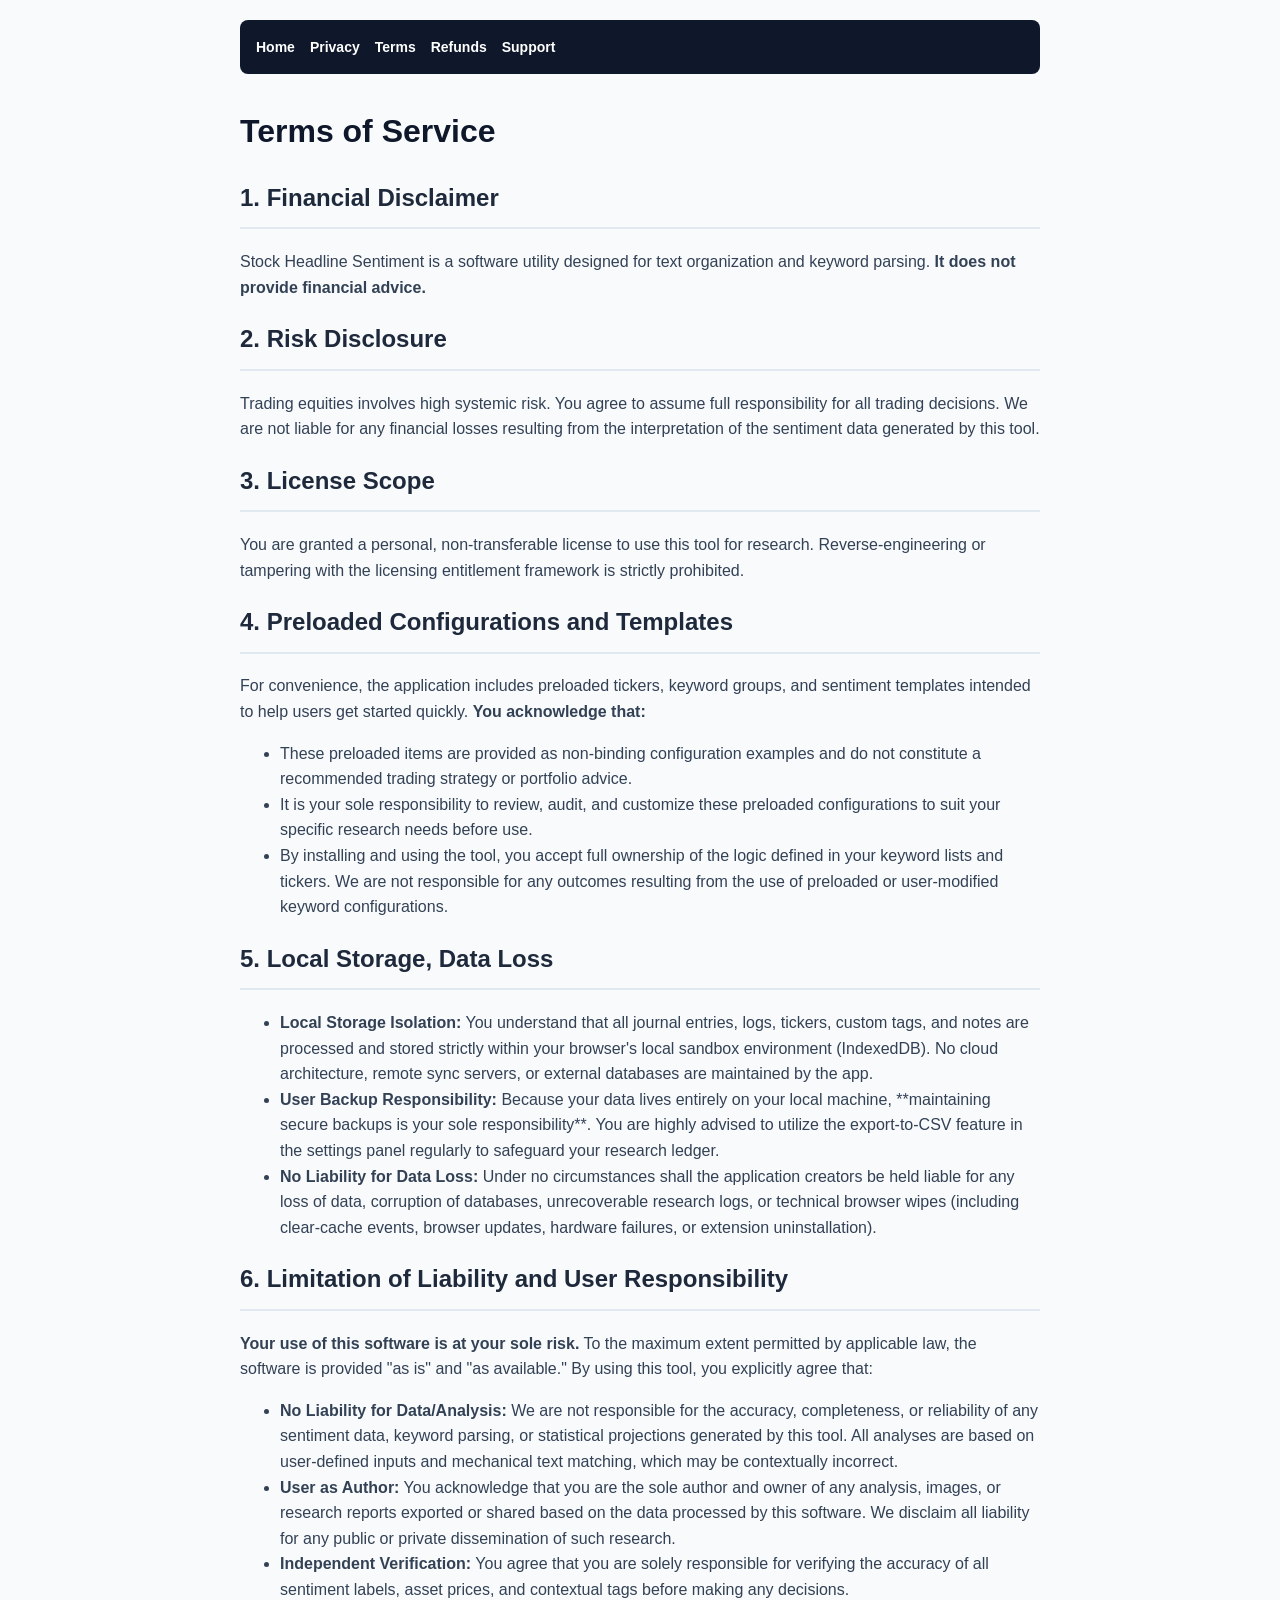
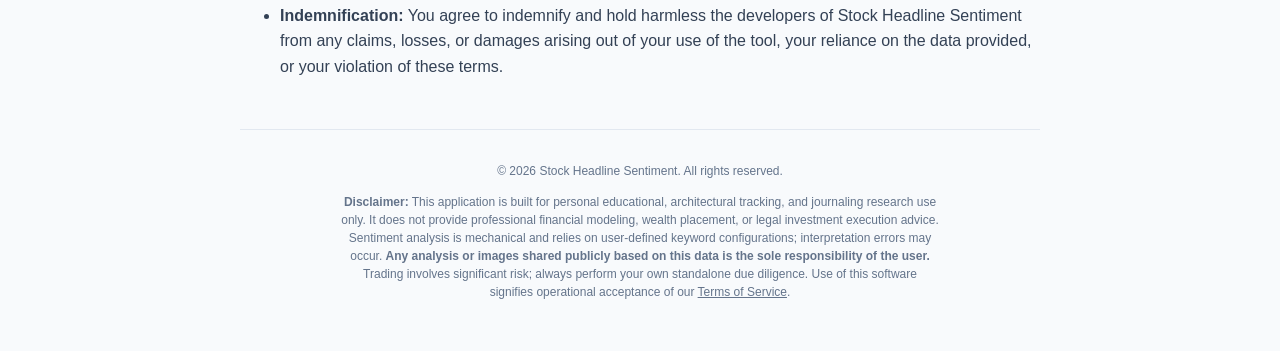
==== terms.html @ 4a67e8de "Add files via upload" ====
<!DOCTYPE html>
<html lang="en">
<head>
    <meta charset="UTF-8">
    <title>Terms of Service - Stock Headline Sentiment</title>
    <link rel="stylesheet" href="style.css">
</head>

<body>

<nav>
    <a href="index.html">Home</a>
    <a href="privacy.html">Privacy</a>
    <a href="terms.html">Terms</a>
    <a href="refund.html">Refunds</a>
    <a href="support.html">Support</a>
</nav>

    <h1>Terms of Service</h1>
    <h2>1. Financial Disclaimer</h2>
    <p>Stock Headline Sentiment is a software utility designed for text organization and keyword parsing. <strong>It does not provide financial advice.</strong></p>
    
    <h2>2. Risk Disclosure</h2>
    <p>Trading equities involves high systemic risk. You agree to assume full responsibility for all trading decisions. We are not liable for any financial losses resulting from the interpretation of the sentiment data generated by this tool.</p>
    
    <h2>3. License Scope</h2>
    <p>You are granted a personal, non-transferable license to use this tool for research. Reverse-engineering or tampering with the licensing entitlement framework is strictly prohibited.</p>

<h2>4. Preloaded Configurations and Templates</h2>
    <p>
        For convenience, the application includes preloaded tickers, keyword groups, and sentiment templates intended to help users get started quickly. 
        <strong>You acknowledge that:</strong>
    </p>
    <ul>
        <li>These preloaded items are provided as non-binding configuration examples and do not constitute a recommended trading strategy or portfolio advice.</li>
        <li>It is your sole responsibility to review, audit, and customize these preloaded configurations to suit your specific research needs before use.</li>
        <li>By installing and using the tool, you accept full ownership of the logic defined in your keyword lists and tickers. We are not responsible for any outcomes resulting from the use of preloaded or user-modified keyword configurations.</li>
    </ul>

<h2>5. Local Storage, Data Loss</h2>
    <ul>
        <li><strong>Local Storage Isolation:</strong> You understand that all journal entries, logs, tickers, custom tags, and notes are processed and stored strictly within your browser's local sandbox environment (IndexedDB). No cloud architecture, remote sync servers, or external databases are maintained by the app.</li>
        <li><strong>User Backup Responsibility:</strong> Because your data lives entirely on your local machine, **maintaining secure backups is your sole responsibility**. You are highly advised to utilize the export-to-CSV feature in the settings panel regularly to safeguard your research ledger.</li>
        <li><strong>No Liability for Data Loss:</strong> Under no circumstances shall the application creators be held liable for any loss of data, corruption of databases, unrecoverable research logs, or technical browser wipes (including clear-cache events, browser updates, hardware failures, or extension uninstallation).</li>

    </ul>

<h2>6. Limitation of Liability and User Responsibility</h2>
    <p>
        <strong>Your use of this software is at your sole risk.</strong> 
        To the maximum extent permitted by applicable law, the software is provided "as is" and "as available." 
        By using this tool, you explicitly agree that:
    </p>
    <ul>
        <li><strong>No Liability for Data/Analysis:</strong> We are not responsible for the accuracy, completeness, or reliability of any sentiment data, keyword parsing, or statistical projections generated by this tool. All analyses are based on user-defined inputs and mechanical text matching, which may be contextually incorrect.</li>
        <li><strong>User as Author:</strong> You acknowledge that you are the sole author and owner of any analysis, images, or research reports exported or shared based on the data processed by this software. We disclaim all liability for any public or private dissemination of such research.</li>
        <li><strong>Independent Verification:</strong> You agree that you are solely responsible for verifying the accuracy of all sentiment labels, asset prices, and contextual tags before making any decisions.</li>
        <li><strong>Indemnification:</strong> You agree to indemnify and hold harmless the developers of Stock Headline Sentiment from any claims, losses, or damages arising out of your use of the tool, your reliance on the data provided, or your violation of these terms.</li>
    </ul>

<footer style="margin-top: 50px; padding: 20px; border-top: 1px solid #e2e8f0; font-size: 12px; color: #64748b; text-align: center;">
    <p>&copy; 2026 Stock Headline Sentiment. All rights reserved.</p>
    <p style="max-width: 600px; margin: 10px auto; line-height: 1.5;">
        <strong>Disclaimer:</strong> This application is built for personal educational, architectural tracking, and journaling research use only. 
        It does not provide professional financial modeling, wealth placement, or legal investment execution advice. 
        Sentiment analysis is mechanical and relies on user-defined keyword configurations; interpretation errors may occur. 
        <strong>Any analysis or images shared publicly based on this data is the sole responsibility of the user.</strong> 
        Trading involves significant risk; always perform your own standalone due diligence. 
        Use of this software signifies operational acceptance of our <a href="terms.html" style="color: #64748b; text-decoration: underline;">Terms of Service</a>.
    </p>
</footer>

</body>
</html>
---- style.css ----
/* style.css */
body {
    font-family: -apple-system, BlinkMacSystemFont, "Segoe UI", Roboto, Helvetica, Arial, sans-serif;
    line-height: 1.6;
    color: #334155;
    max-width: 800px;
    margin: 0 auto;
    padding: 20px;
    background-color: #f8fafc;
}

nav {
    background: #0f172a;
    padding: 1rem;
    border-radius: 8px;
    margin-bottom: 2rem;
    display: flex;
    gap: 15px;
}

nav a {
    color: white;
    text-decoration: none;
    font-size: 14px;
    font-weight: 600;
}

nav a:hover { color: #10b981; }

h1 { color: #0f172a; }
h2 { color: #1e293b; border-bottom: 2px solid #e2e8f0; padding-bottom: 10px; }

button {
    background: #10b981;
    color: white;
    border: none;
    padding: 12px 24px;
    border-radius: 6px;
    font-weight: bold;
    cursor: pointer;
}

/* Ensure the hero-header has a dark background */
.hero-header {
    text-align: center;
    padding: 60px 20px;
    background: linear-gradient(135deg, #0f172a 0%, #1e293b 100%);
    border-radius: 12px;
    margin-bottom: 40px;
    box-shadow: 0 10px 15px -3px rgba(0, 0, 0, 0.1);
}

/* Explicitly set text color to white */
.hero-header h1 {
    color: #ffffff; /* White text for visibility */
    margin: 0;
    font-size: 2.8rem;
    font-weight: 800;
    text-transform: uppercase;
}

.hero-header p {
    color: #cbd5e1; /* Light gray text for readability */
    margin: 15px 0 0 0;
    font-size: 1.25rem;
}
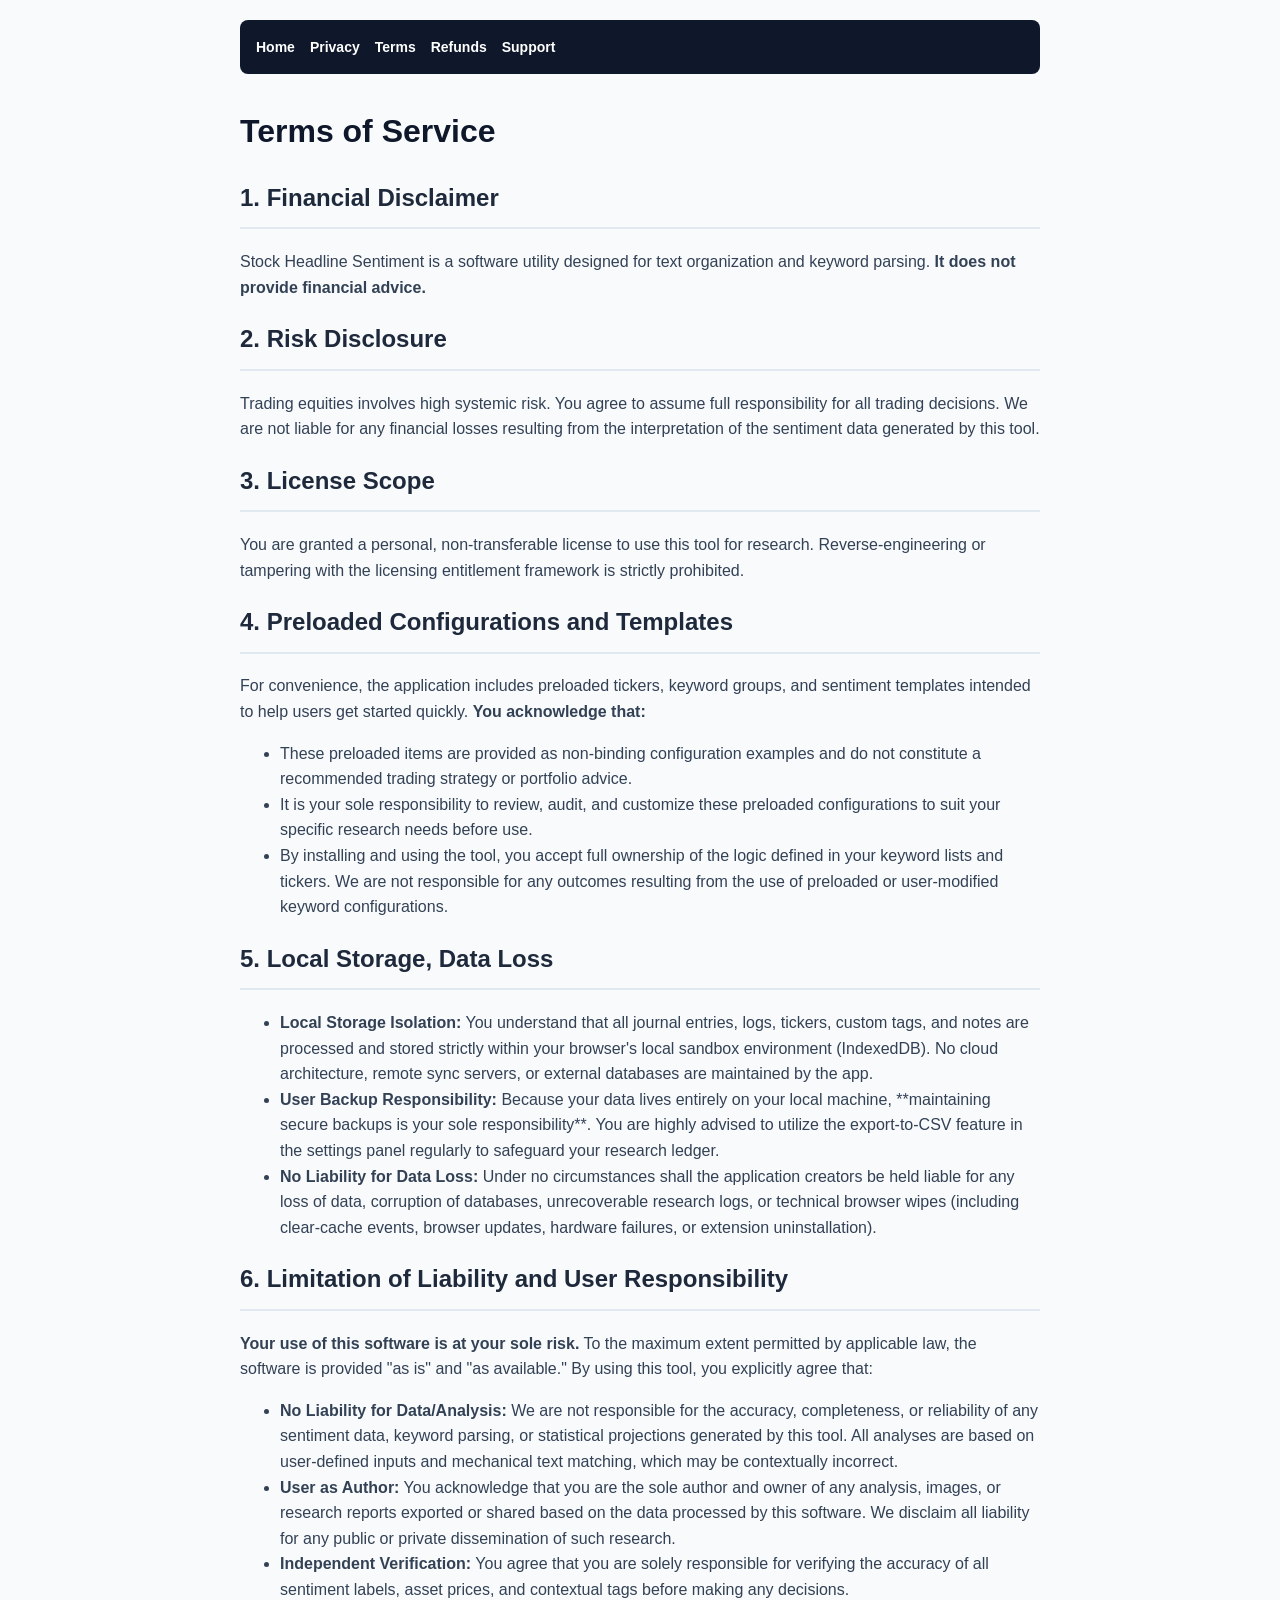
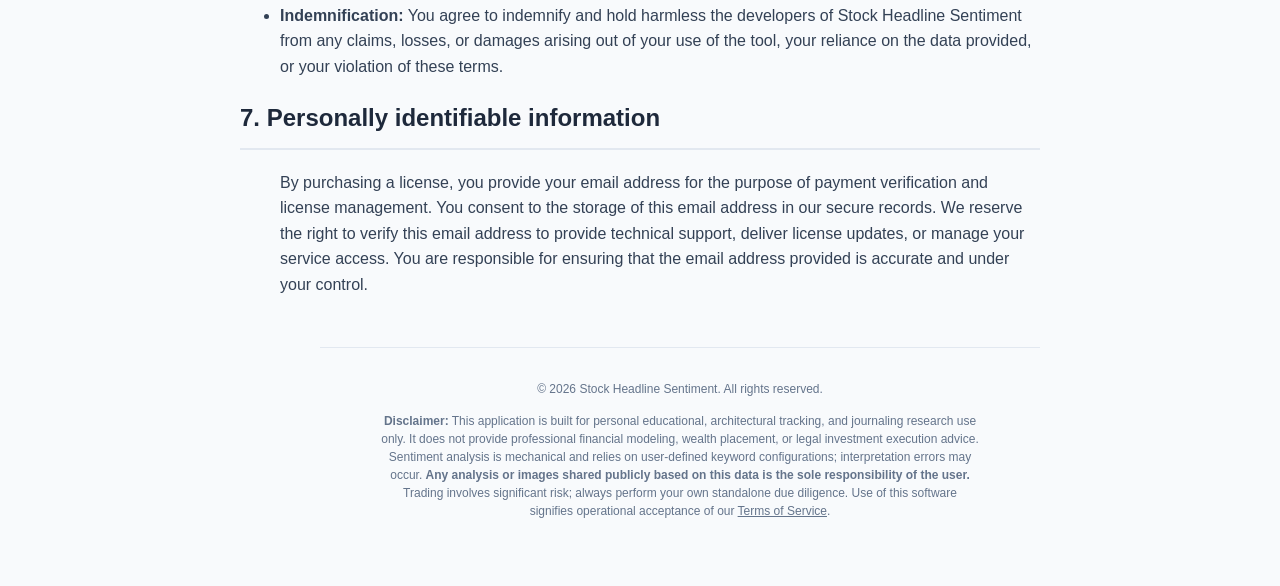
==== commit ab6a5d6f: "updated terms for email" ====
--- a/terms.html
+++ b/terms.html
@@ -58,6 +58,13 @@
         <li><strong>Indemnification:</strong> You agree to indemnify and hold harmless the developers of Stock Headline Sentiment from any claims, losses, or damages arising out of your use of the tool, your reliance on the data provided, or your violation of these terms.</li>
     </ul>
 
+<h2>7. Personally identifiable information</h2>
+ <ul>
+    <p>
+        By purchasing a license, you provide your email address for the purpose of payment verification and license management. You consent to the storage of this email address in our secure records. We reserve the right to verify this email address to provide technical support, deliver license updates, or manage your service access. You are responsible for ensuring that the email address provided is accurate and under your control.
+    </p>
+    <ul>
+
 <footer style="margin-top: 50px; padding: 20px; border-top: 1px solid #e2e8f0; font-size: 12px; color: #64748b; text-align: center;">
     <p>&copy; 2026 Stock Headline Sentiment. All rights reserved.</p>
     <p style="max-width: 600px; margin: 10px auto; line-height: 1.5;">
